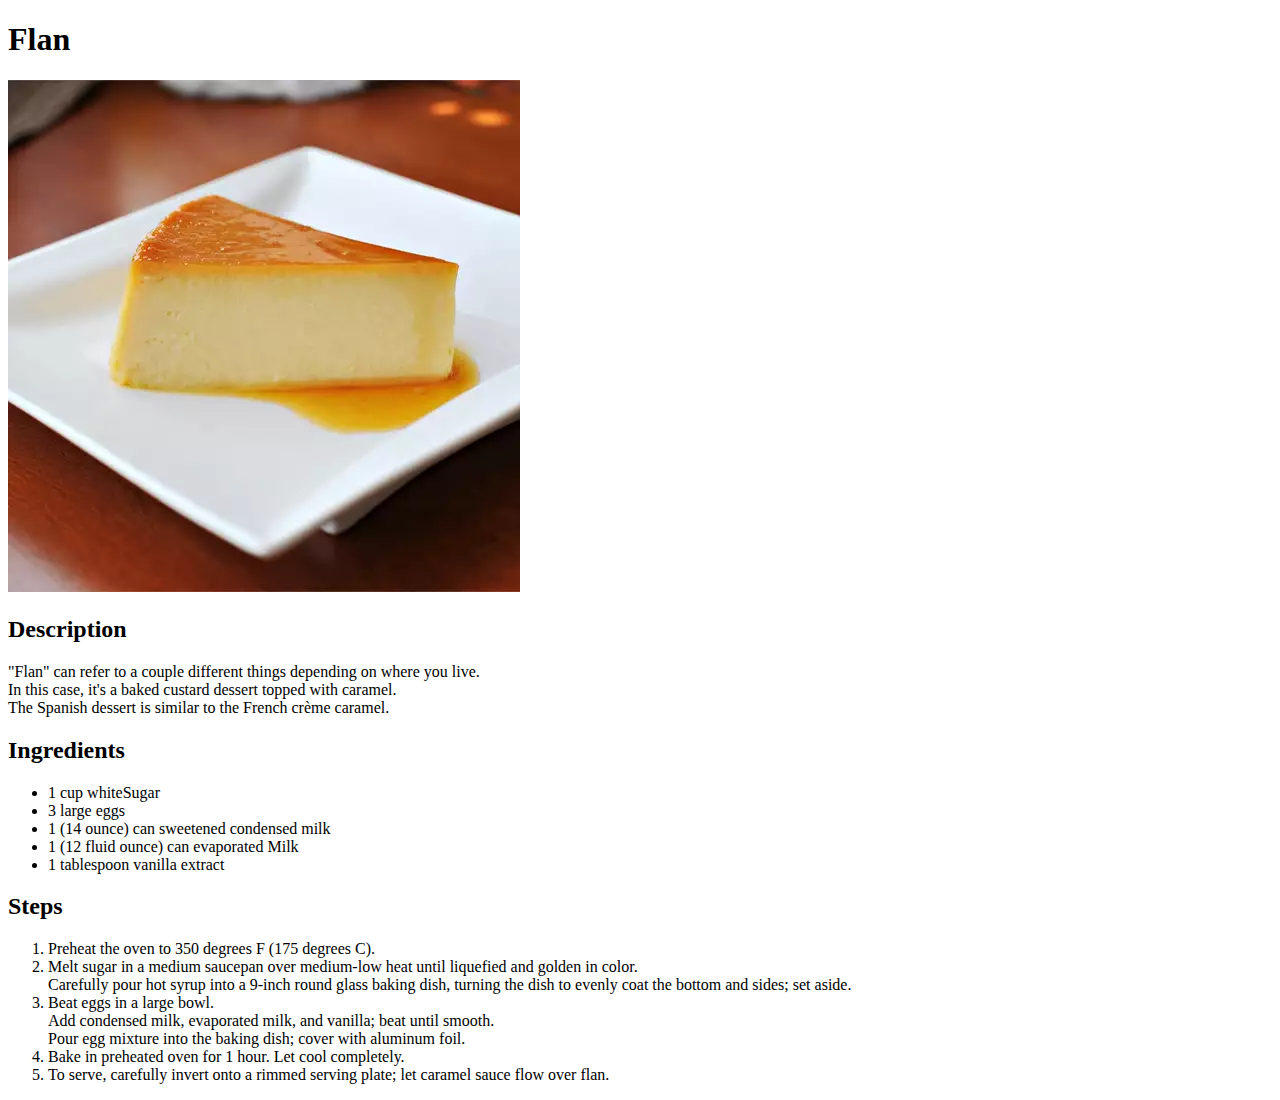
==== recipes/flan.html @ 02b0d24b "added 2 more recipes and finished the project." ====
<!DOCTYPE html>
<html lang="en">
<head>
    <meta charset="UTF-8">
    <title>Flan</title>
</head>
<body>
<h1>Flan</h1>
<img src="../imgs/flan.jpg" alt="spongey and rich flan on a plate">
<h2>Description</h2>
<p>
    "Flan" can refer to a couple different things depending on where you live.
    <br>In this case, it's a baked custard dessert topped with caramel.
    <br>The Spanish dessert is similar to the French crème caramel.
</p>
<h2>Ingredients</h2>
<ul>
    <li>1 cup whiteSugar</li>
    <li>3 large eggs</li>
    <li>1 (14 ounce) can sweetened condensed milk</li>
    <li>1 (12 fluid ounce) can evaporated Milk</li>
    <li>1 tablespoon vanilla extract</li>
</ul>
<h2>Steps</h2>
<ol>
    <li>
        Preheat the oven to 350 degrees F (175 degrees C).
    </li>
    <li>
        Melt sugar in a medium saucepan over medium-low heat until liquefied and golden in color.
        <br>Carefully pour hot syrup into a 9-inch round glass baking dish, turning the dish to evenly coat the bottom and sides; set aside.
    </li>
    <li>
        Beat eggs in a large bowl.
        <br>Add condensed milk, evaporated milk, and vanilla; beat until smooth.
        <br>Pour egg mixture into the baking dish; cover with aluminum foil.
    </li>
    <li>
        Bake in preheated oven for 1 hour. Let cool completely.
    </li>
    <li>
        To serve, carefully invert onto a rimmed serving plate; let caramel sauce flow over flan.
    </li>
</ol>
</body>
</html>
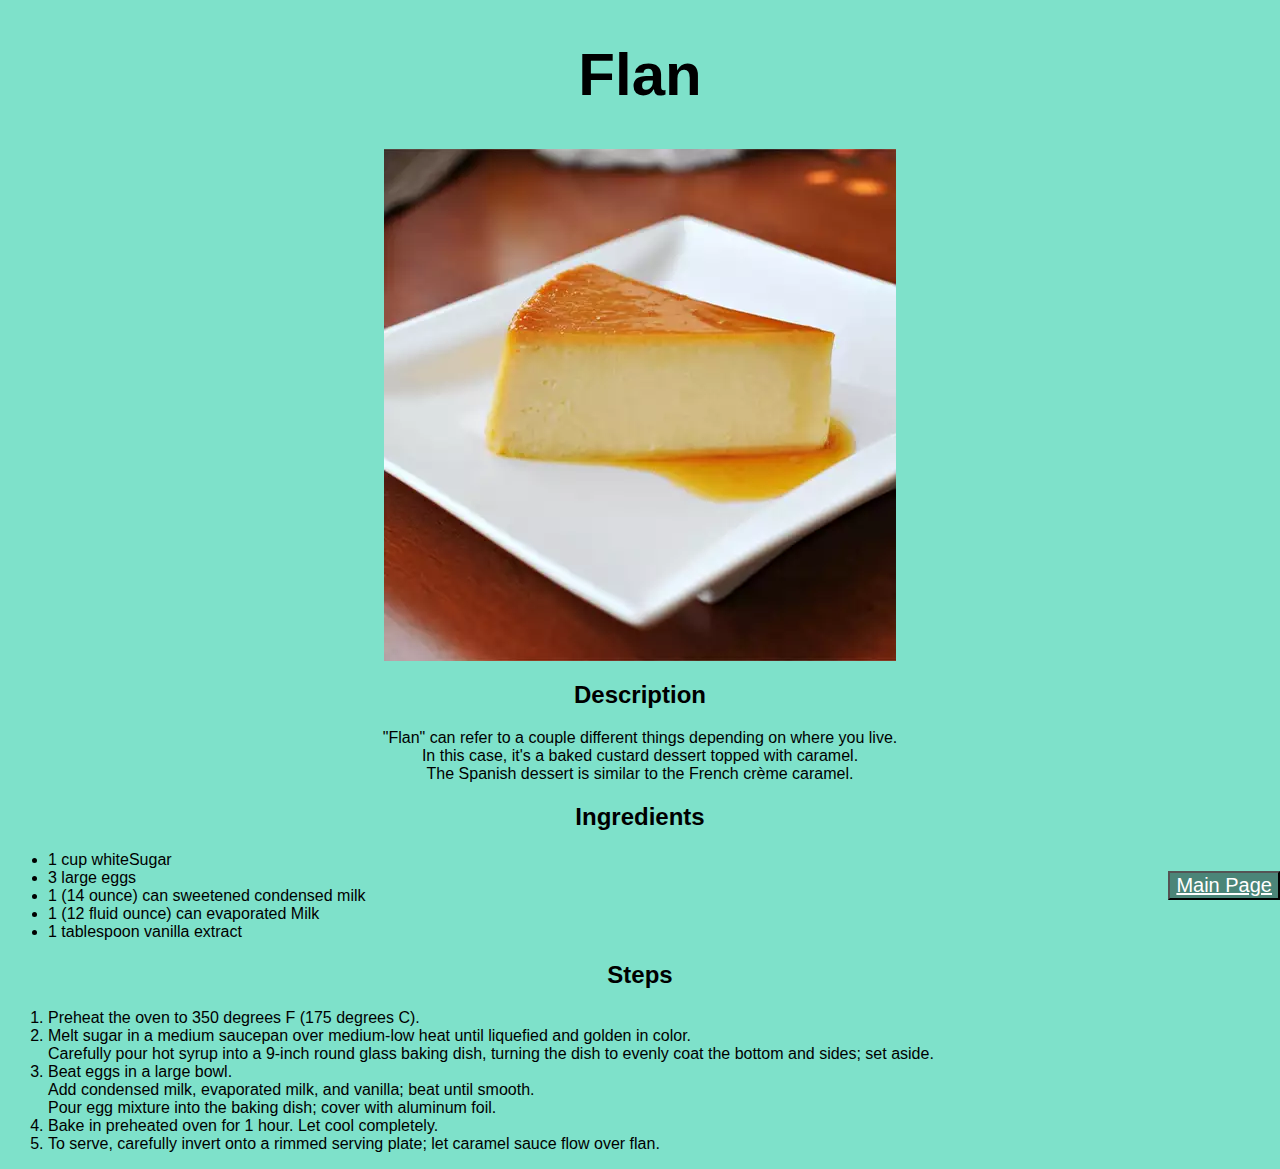
==== commit a1377f5f: "css have been added with multiple additions like bbackground, font change, and such." ====
--- a/recipes/flan.html
+++ b/recipes/flan.html
@@ -3,10 +3,11 @@
 <head>
     <meta charset="UTF-8">
     <title>Flan</title>
+    <link rel="stylesheet" href="../styles/styles.css">
 </head>
 <body>
 <h1>Flan</h1>
-<img src="../imgs/flan.jpg" alt="spongey and rich flan on a plate">
+<img class="recipeImage" src="../imgs/flan.jpg" alt="spongey and rich flan on a plate">
 <h2>Description</h2>
 <p>
     "Flan" can refer to a couple different things depending on where you live.
@@ -42,5 +43,6 @@
         To serve, carefully invert onto a rimmed serving plate; let caramel sauce flow over flan.
     </li>
 </ol>
+<button class="info"><a href="../index.html">Main Page</a></button>
 </body>
 </html>--- a/styles/styles.css
+++ b/styles/styles.css
@@ -0,0 +1,45 @@
+
+* {
+   background-color: #7ee1ca;
+    font-family: Arial, Helvetica, sans-serif
+}
+h1 {
+    text-align: center;
+    font-size: 60px;
+}
+a {
+    background-color: #4b8578;
+    color: white;
+}
+button{
+    background-color: #4b8578;
+    font-size: 20px;
+
+}
+.spc {
+    margin-left: 60px;
+    margin-right: 90px;
+}
+
+.ckn {
+    width: auto;
+    height: 200px;
+    margin-right: 42px;
+}
+.recipeImage {
+    display: block;
+    margin-left: auto;
+    margin-right: auto;
+}
+
+.info {
+    position: fixed;
+    bottom: 0;
+    right: 0;
+}
+h2 {
+    text-align: center;
+}
+p {
+    text-align: center;
+}
